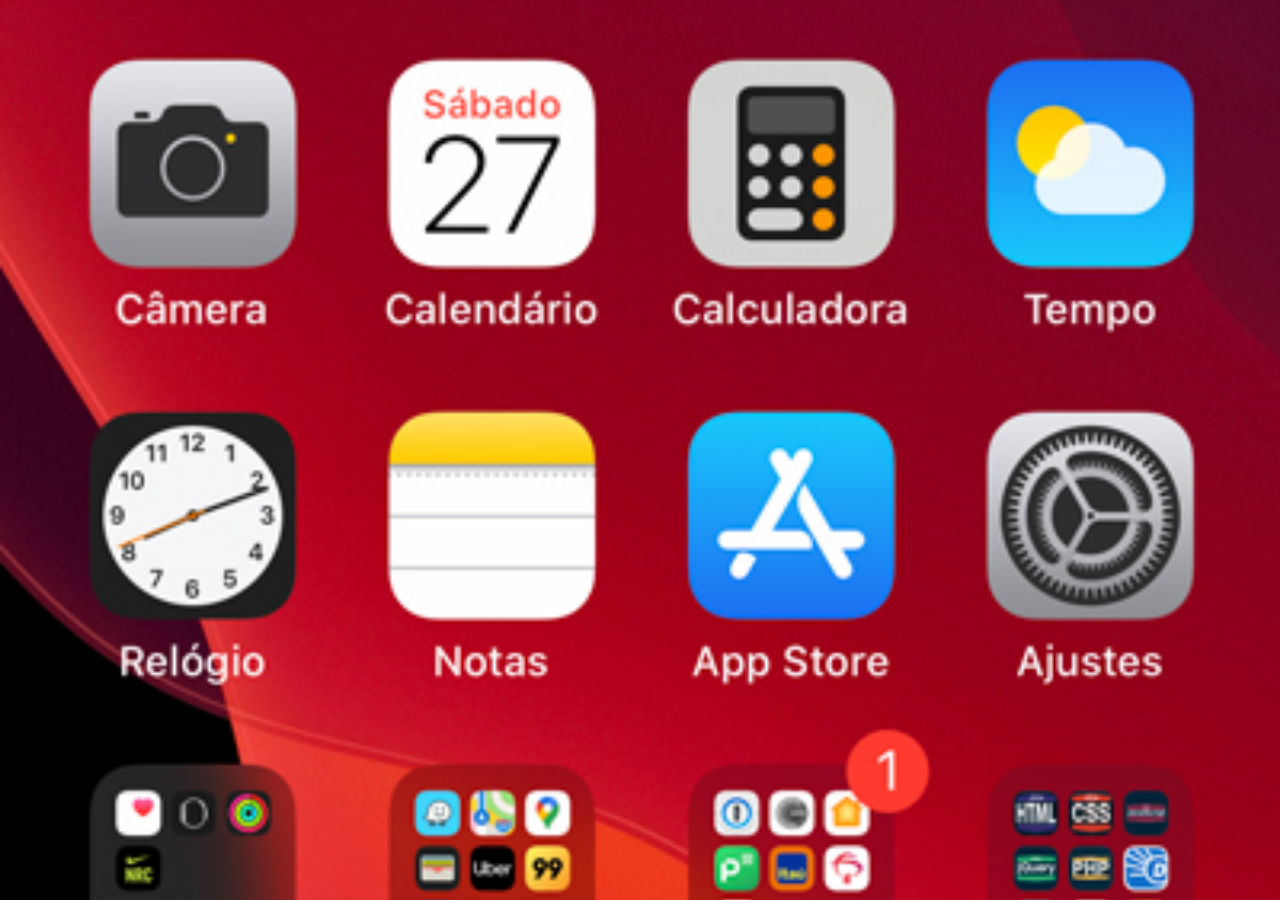
==== home.html @ 7a27772e "criei a tela home" ====
<!DOCTYPE html>
<html lang="pt-br">
<head>
    <meta charset="UTF-8">
    <meta name="viewport" content="width=device-width, initial-scale=1.0">
    <title>Home</title>
</head>
<style>
    * {
        margin: 0px;
        padding: 0px;
    }
    body {
        width: 100vw;
        height: 100vh;
        background: black url('imagens/tela-home.jpg') no-repeat top center;
        background-size: cover;
    }
</style>
<body>
    
</body>
</html>
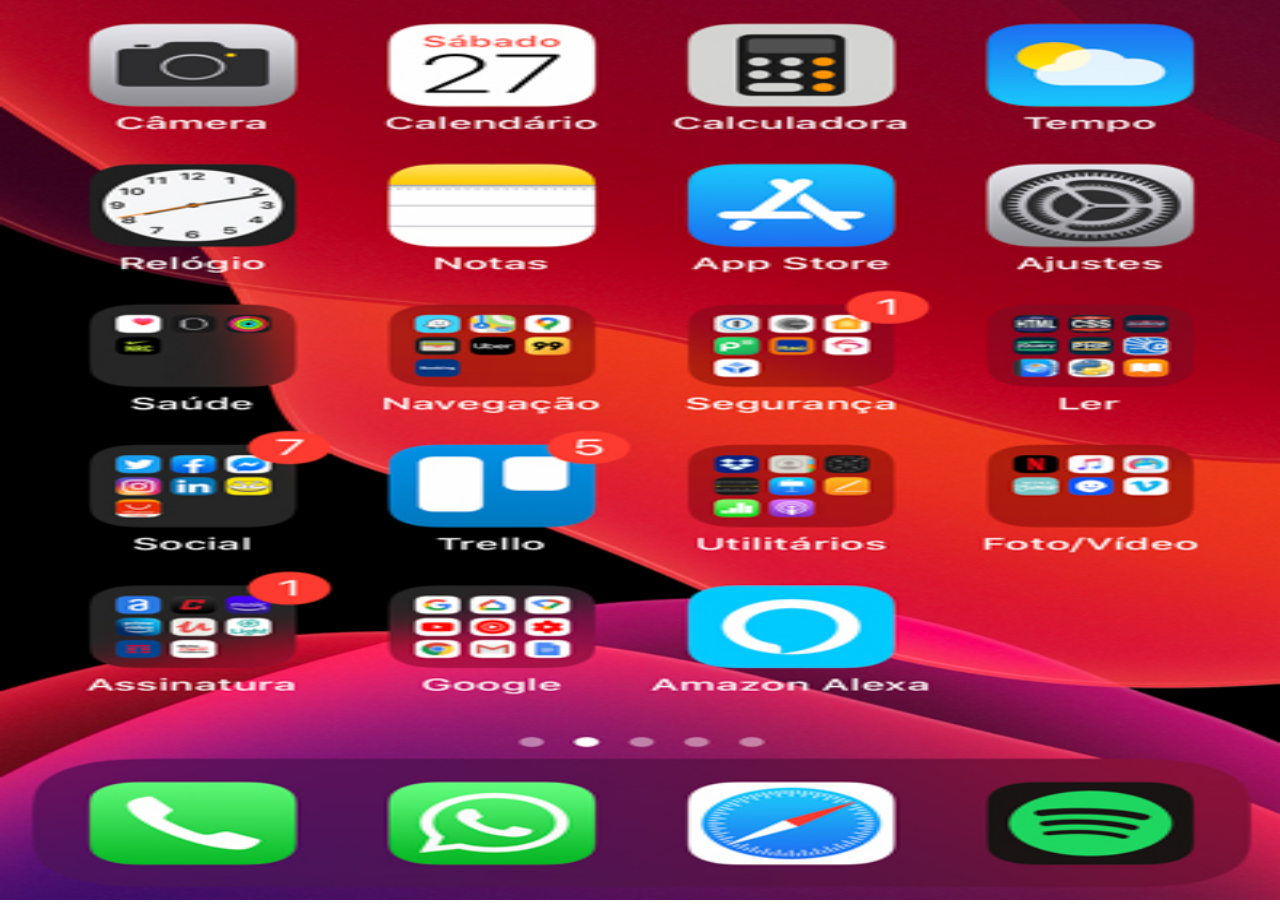
==== commit 3e488a9f: "projeto social" ====
--- a/home.html
+++ b/home.html
@@ -3,21 +3,28 @@
 <head>
     <meta charset="UTF-8">
     <meta name="viewport" content="width=device-width, initial-scale=1.0">
-    <title>Home</title>
+    <title>tela home</title>
+    <style>
+        * {
+            padding: 0px;
+            margin: 0px;
+        }
+        ::-webkit-scrollbar {
+            width: 0px;
+            height: 0px;
+        }
+        html, body {
+            width: 100%;
+            height: 100%;
+            overflow: hidden;
+        }
+        img {
+            width: 100%;
+            height: 100%;
+        }
+    </style>
 </head>
-<style>
-    * {
-        margin: 0px;
-        padding: 0px;
-    }
-    body {
-        width: 100vw;
-        height: 100vh;
-        background: black url('imagens/tela-home.jpg') no-repeat top center;
-        background-size: cover;
-    }
-</style>
 <body>
-    
+    <img src="imagens/tela-home.jpg" alt="tela home">
 </body>
 </html>